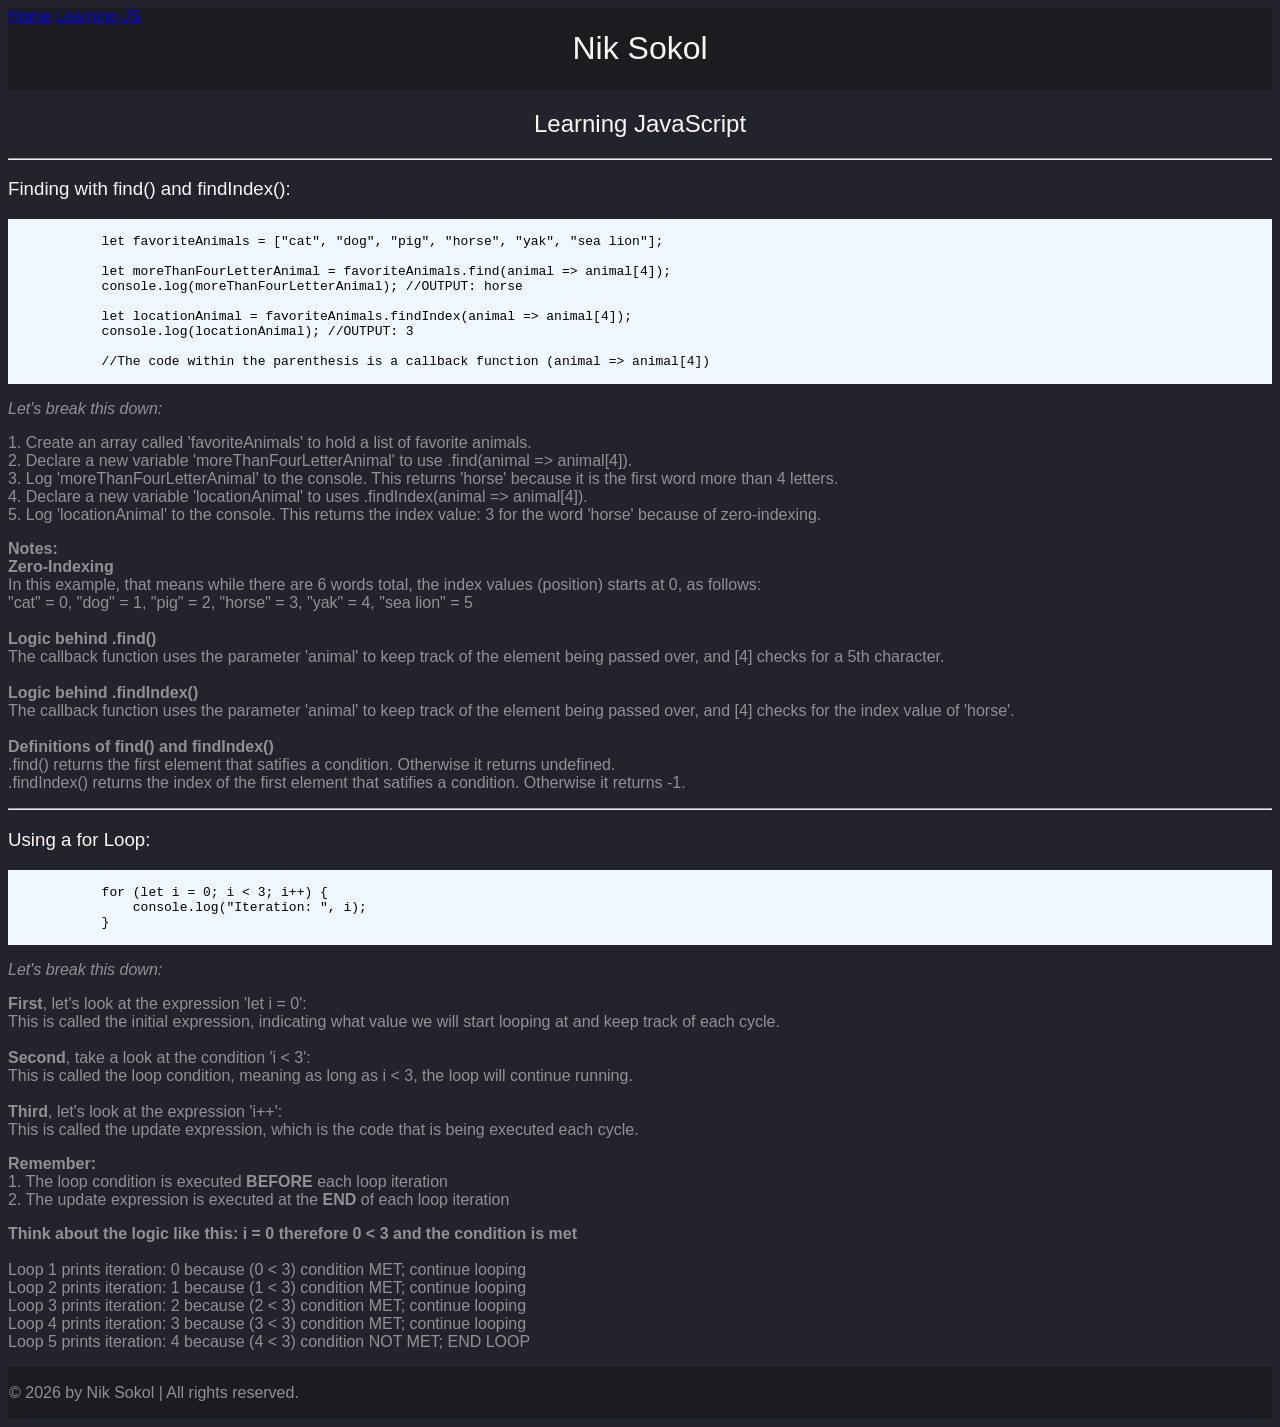
==== learning-js.html @ c6afce69 "Initial portfolio site project Created/added first drafts of: - index.html (main landing 'home' page" ====
<!DOCTYPE html>
<html lang="en">
<head>
    <meta charset="UTF-8">
    <meta name="viewport" content="width=device-width, initial-scale=1.0">
     <title>Learning JavaScript</title>
    <link rel="stylesheet" href="mystyles.css">
</head>

<body>
    <nav class="navbar">
        <ul class="menu">
            <a href="index.html">Home</a>
            <a href="learning-js.html">Learning JS</a> 
        </ul>
    </nav>
    <div class="header">
    <header>
        <h1>Nik Sokol</h1>
    </header>
    </div>
    <main>
        <h2>Learning JavaScript</h2>
        <hr>
        <div id="find-array-methods">
            <h3>Finding with find() and findIndex():</h3>
        <pre><code>
            let favoriteAnimals = ["cat", "dog", "pig", "horse", "yak", "sea lion"];

            let moreThanFourLetterAnimal = favoriteAnimals.find(animal => animal[4]); 
            console.log(moreThanFourLetterAnimal); //OUTPUT: horse
            
            let locationAnimal = favoriteAnimals.findIndex(animal => animal[4]);
            console.log(locationAnimal); //OUTPUT: 3

            //The code within the parenthesis is a callback function (animal => animal[4]) 
        </code></pre>
        <p><em>Let's break this down:</em></p>
            <p> 1. Create an array called 'favoriteAnimals' to hold a list of favorite animals.<br>  
                2. Declare a new variable 'moreThanFourLetterAnimal' to use .find(animal => animal[4]).<br>
                3. Log 'moreThanFourLetterAnimal' to the console. This returns 'horse' because it is the first word more than 4 letters.<br>
                4. Declare a new variable 'locationAnimal' to uses .findIndex(animal => animal[4]).<br>
                5. Log 'locationAnimal' to the console. This returns the index value: 3 for the word 'horse' because of zero-indexing.
            </p>
            <p><strong>Notes: </strong><br>
                <b>Zero-Indexing</b><br>
                In this example, that means while there are 6 words total, the index values (position) starts at 0, as follows:<br>
                "cat" = 0, "dog" = 1, "pig" = 2, "horse" = 3, "yak" = 4, "sea lion" = 5<br>
                <br>
                <b>Logic behind .find()</b><br>
                The callback function uses the parameter 'animal' to keep track of the element being passed over, and [4] checks for a 5th character.<br><br>
                <b>Logic behind .findIndex()</b><br>
                The callback function uses the parameter 'animal' to keep track of the element being passed over, and [4] checks for the index value of 'horse'. <br> <br>
                <b>Definitions of find() and findIndex()</b><br>
                .find() returns the first element that satifies a condition. Otherwise it returns undefined. <br>
                .findIndex() returns the index of the first element that satifies a condition. Otherwise it returns -1. <br> 
            </p>
        </div>
        <hr>
        <div class="forLoop">
        <h3>Using a for Loop:</h3>
        <pre><code>
            for (let i = 0; i < 3; i++) {
                console.log("Iteration: ", i);
            }
        </code></pre>
        <p><em>Let's break this down:</em></p>
        <p>
            <b>First</b>, let's look at the expression 'let i = 0': <br> 
            This is called the initial expression, indicating what value we will start looping at and keep track of each cycle.<br>
            <br>
            <b>Second</b>, take a look at the condition 'i < 3': <br>
            This is called the loop condition, meaning as long as i < 3, the loop will continue running. <br>
            <br>
            <b>Third</b>, let's look at the expression 'i++': <br>
            This is called the update expression, which is the code that is being executed each cycle.</p>
        <p><b>Remember: </b><br> 
            1. The loop condition is executed <b>BEFORE</b> each loop iteration<br>
            2. The update expression is executed at the <b>END</b> of each loop iteration<br>
        </p>
        <p><b>Think about the logic like this: 
            i = 0 therefore 0 < 3 and the condition is met </b><br>
            <br>
            Loop 1 prints iteration: 0 because (0 < 3) condition MET; continue looping <br>
            Loop 2 prints iteration: 1 because (1 < 3) condition MET; continue looping <br>
            Loop 3 prints iteration: 2 because (2 < 3) condition MET; continue looping <br>
            Loop 4 prints iteration: 3 because (3 < 3) condition MET; continue looping <br>
            Loop 5 prints iteration: 4 because (4 < 3) condition NOT MET; END LOOP <br>
        </p>
        </div>
    </main>
    <footer>
        <p>&copy; 2026 by Nik Sokol | All rights reserved.</p>
    </footer>
</body>
</html>
---- mystyles.css ----
@charset "UTF-8";
:root {
  background-color: #23232c;
}
.header {
  margin: 0;
  padding: 1px;
  text-align: left;
  background: #1c1c20;
}

body {
  background-color: #23232c;
  font-family: sans-serif;
  font-weight: 350;
}

h1 {
  color: #f8f5f4;
  text-align: center;
  font-weight: 450;
}

h2 {
  color: #f8f5f4;
  text-align: center;
  font-weight: 400;
}

h3 {
  color: #f8f5f4;
  text-align: left;
  font-weight: 400;
}

p {
   color: #909095;
   text-align:left;
   margin-left: auto;
   margin-right: auto;
}

ul { /* nav bar links in header */
  list-style-type: none;
  margin: 0;
  padding: 0;
  float: left;
}

code {
  display:block;
  background-color: aliceblue;
}
footer { /*footer won't load as a footer */
  margin: 0;
  padding: 1px;
  text-align: center;
  background-color:#1c1c20;
}
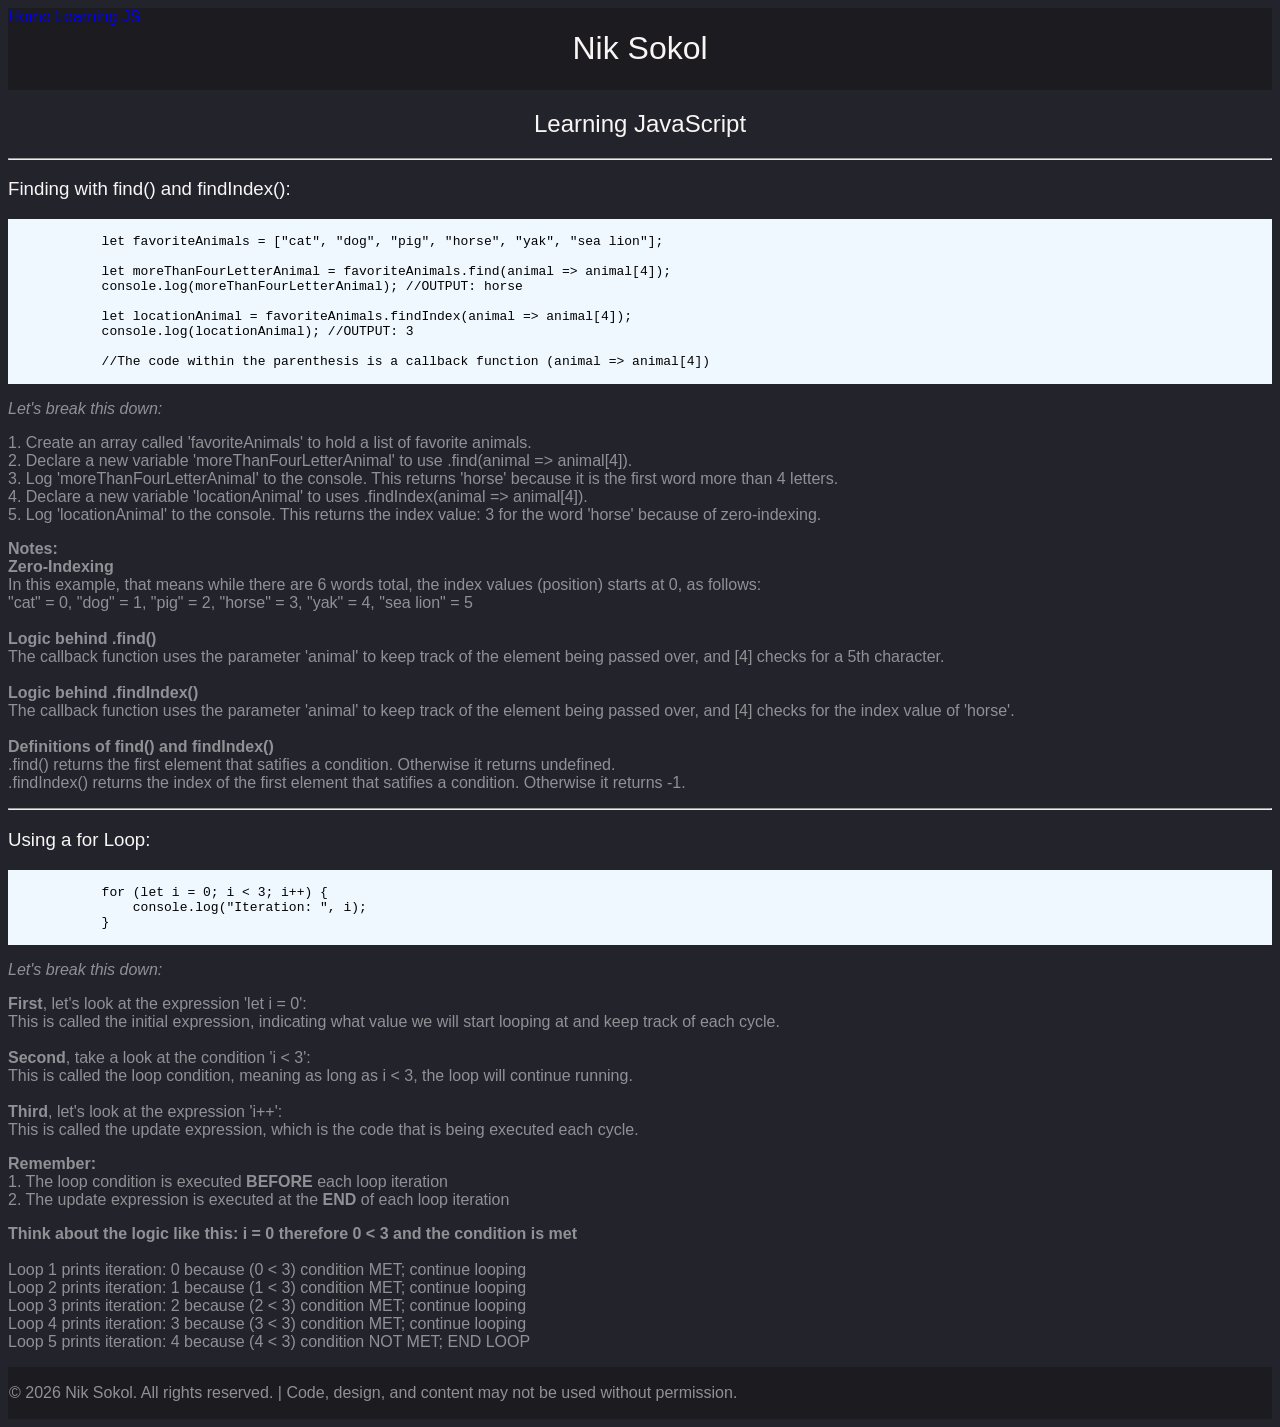
==== commit 3390044e: "Edited footer text and added comments" ====
--- a/learning-js.html
+++ b/learning-js.html
@@ -1,3 +1,13 @@
+
+<!--
+  Portfolio Website
+  Created by Nik Sokol
+  © 2026 Nik Sokol. All rights reserved.
+
+  This code, design, and content may not be used, reproduced,
+  or distributed without explicit permission.
+-->
+  
 <!DOCTYPE html>
 <html lang="en">
 <head>
@@ -90,7 +100,7 @@
         </div>
     </main>
     <footer>
-        <p>&copy; 2026 by Nik Sokol | All rights reserved.</p>
+        <p>&copy; 2026 Nik Sokol. All rights reserved. | Code, design, and content may not be used without permission.</p>
     </footer>
 </body>
 </html>
--- a/mystyles.css
+++ b/mystyles.css
@@ -1,3 +1,12 @@
+
+/*
+  Portfolio Website
+  Created by Nik Sokol
+  © 2026 Nik Sokol. All rights reserved.
+
+  Unauthorized use, reproduction, or distribution is prohibited.
+*/
+
 @charset "UTF-8";
 :root {
   background-color: #23232c;
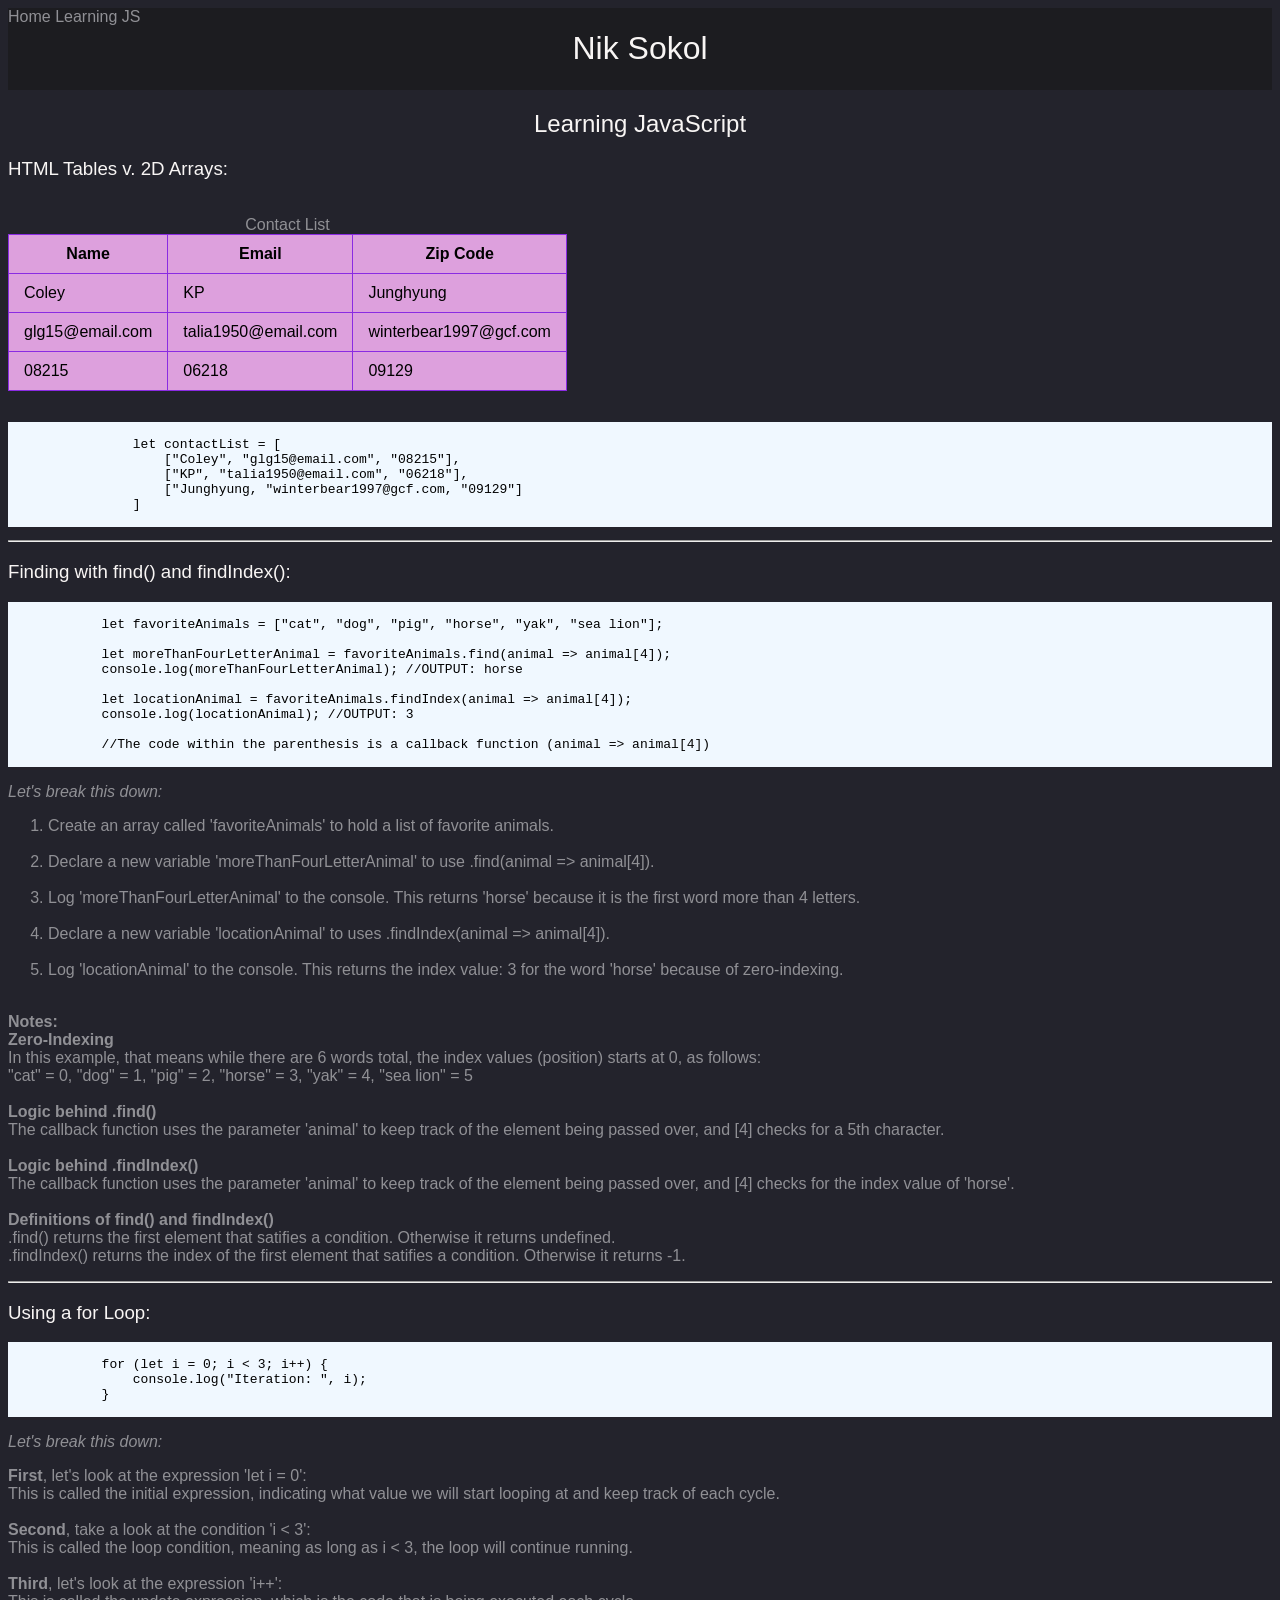
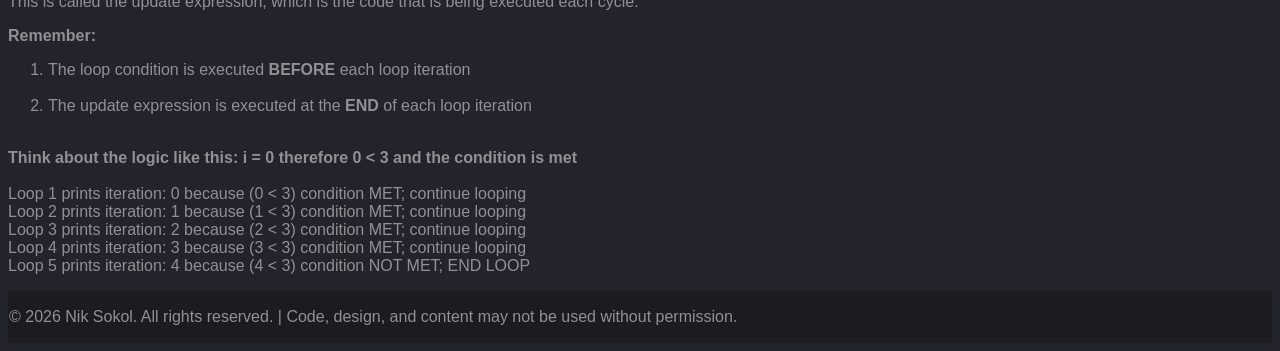
==== commit f4637237: "added a button, HTML table, multidimensional array JS example, favicon, modified specific <p> into <" ====
--- a/learning-js.html
+++ b/learning-js.html
@@ -15,6 +15,7 @@
     <meta name="viewport" content="width=device-width, initial-scale=1.0">
      <title>Learning JavaScript</title>
     <link rel="stylesheet" href="mystyles.css">
+    <link rel="icon" type=""image/x-icon" href="favicon.ico"> <!--favicon.cc-->
 </head>
 
 <body>
@@ -22,6 +23,7 @@
         <ul class="menu">
             <a href="index.html">Home</a>
             <a href="learning-js.html">Learning JS</a> 
+            <!--<a href="about.html" target="_blank">About</a>-->
         </ul>
     </nav>
     <div class="header">
@@ -31,6 +33,39 @@
     </div>
     <main>
         <h2>Learning JavaScript</h2>
+        <div id="multidimensional-arrays">
+            <h3>HTML Tables v. 2D Arrays:</h3><br>
+            <table style="width:auto">
+                <caption>Contact List</caption>
+                <tr> <!--Rows-->
+                    <th>Name</th> <!--Columns-->
+                    <th>Email</th>
+                    <th>Zip Code</th>
+                </tr>
+                <tr>
+                    <td>Coley</td> <!--Cells-->
+                    <td>KP</td>
+                    <td>Junghyung</td>
+                </tr>
+                <tr style="width:auto">
+                    <td>glg15@email.com</td>
+                    <td>talia1950@email.com</td>
+                    <td>winterbear1997@gcf.com</td>
+                </tr>
+                <tr>
+                    <td>08215</td>
+                    <td>06218</td>
+                    <td>09129</td>
+                </tr>
+            </table> <br>
+            <pre><code>
+                let contactList = [
+                    ["Coley", "glg15@email.com", "08215"],
+                    ["KP", "talia1950@email.com", "06218"],
+                    ["Junghyung, "winterbear1997@gcf.com, "09129"]
+                ]
+            </code></pre>
+        </div>
         <hr>
         <div id="find-array-methods">
             <h3>Finding with find() and findIndex():</h3>
@@ -46,11 +81,14 @@
             //The code within the parenthesis is a callback function (animal => animal[4]) 
         </code></pre>
         <p><em>Let's break this down:</em></p>
-            <p> 1. Create an array called 'favoriteAnimals' to hold a list of favorite animals.<br>  
-                2. Declare a new variable 'moreThanFourLetterAnimal' to use .find(animal => animal[4]).<br>
-                3. Log 'moreThanFourLetterAnimal' to the console. This returns 'horse' because it is the first word more than 4 letters.<br>
-                4. Declare a new variable 'locationAnimal' to uses .findIndex(animal => animal[4]).<br>
-                5. Log 'locationAnimal' to the console. This returns the index value: 3 for the word 'horse' because of zero-indexing.
+            <p style="color:#909095"> 
+                <ol style="color:#909095">
+                    <li>Create an array called 'favoriteAnimals' to hold a list of favorite animals.</li><br>
+                    <li>Declare a new variable 'moreThanFourLetterAnimal' to use .find(animal => animal[4]).</li><br>
+                    <li>Log 'moreThanFourLetterAnimal' to the console. This returns 'horse' because it is the first word more than 4 letters.</li><br>
+                    <li>Declare a new variable 'locationAnimal' to uses .findIndex(animal => animal[4]).</li><br>
+                    <li>Log 'locationAnimal' to the console. This returns the index value: 3 for the word 'horse' because of zero-indexing.</li><br>
+                </ol>
             </p>
             <p><strong>Notes: </strong><br>
                 <b>Zero-Indexing</b><br>
@@ -84,9 +122,11 @@
             <br>
             <b>Third</b>, let's look at the expression 'i++': <br>
             This is called the update expression, which is the code that is being executed each cycle.</p>
-        <p><b>Remember: </b><br> 
-            1. The loop condition is executed <b>BEFORE</b> each loop iteration<br>
-            2. The update expression is executed at the <b>END</b> of each loop iteration<br>
+        <p style="color:#909095"><b>Remember: </b>
+            <ol style="color:#909095">
+                <li>The loop condition is executed <b>BEFORE</b> each loop iteration</li><br>
+                <li>The update expression is executed at the <b>END</b> of each loop iteration</li><br>
+            </ol>
         </p>
         <p><b>Think about the logic like this: 
             i = 0 therefore 0 < 3 and the condition is met </b><br>
--- a/mystyles.css
+++ b/mystyles.css
@@ -11,6 +11,17 @@
 :root {
   background-color: #23232c;
 }
+
+a:link, a:visited{
+color:#909095;
+text-decoration: none;
+}
+
+a:hover, a:active{/* why won't this work? It reverts to grey*/
+color:#f8f5f4;
+text-decoration: none;
+}
+
 .header {
   margin: 0;
   padding: 1px;
@@ -60,6 +71,24 @@
   display:block;
   background-color: aliceblue;
 }
+
+table, th, td {
+  border:1px solid black;
+  border-collapse: collapse;
+  padding-top: 10px;
+  padding-bottom: 10px;
+  padding-left: 15px;
+  padding-right: 15px;
+}
+
+th, td{
+  background-color:plum;
+  border-color:blueviolet; /*this overrides the border solid black*/
+}
+
+caption{
+  color:#909095;
+}
 footer { /*footer won't load as a footer */
   margin: 0;
   padding: 1px;
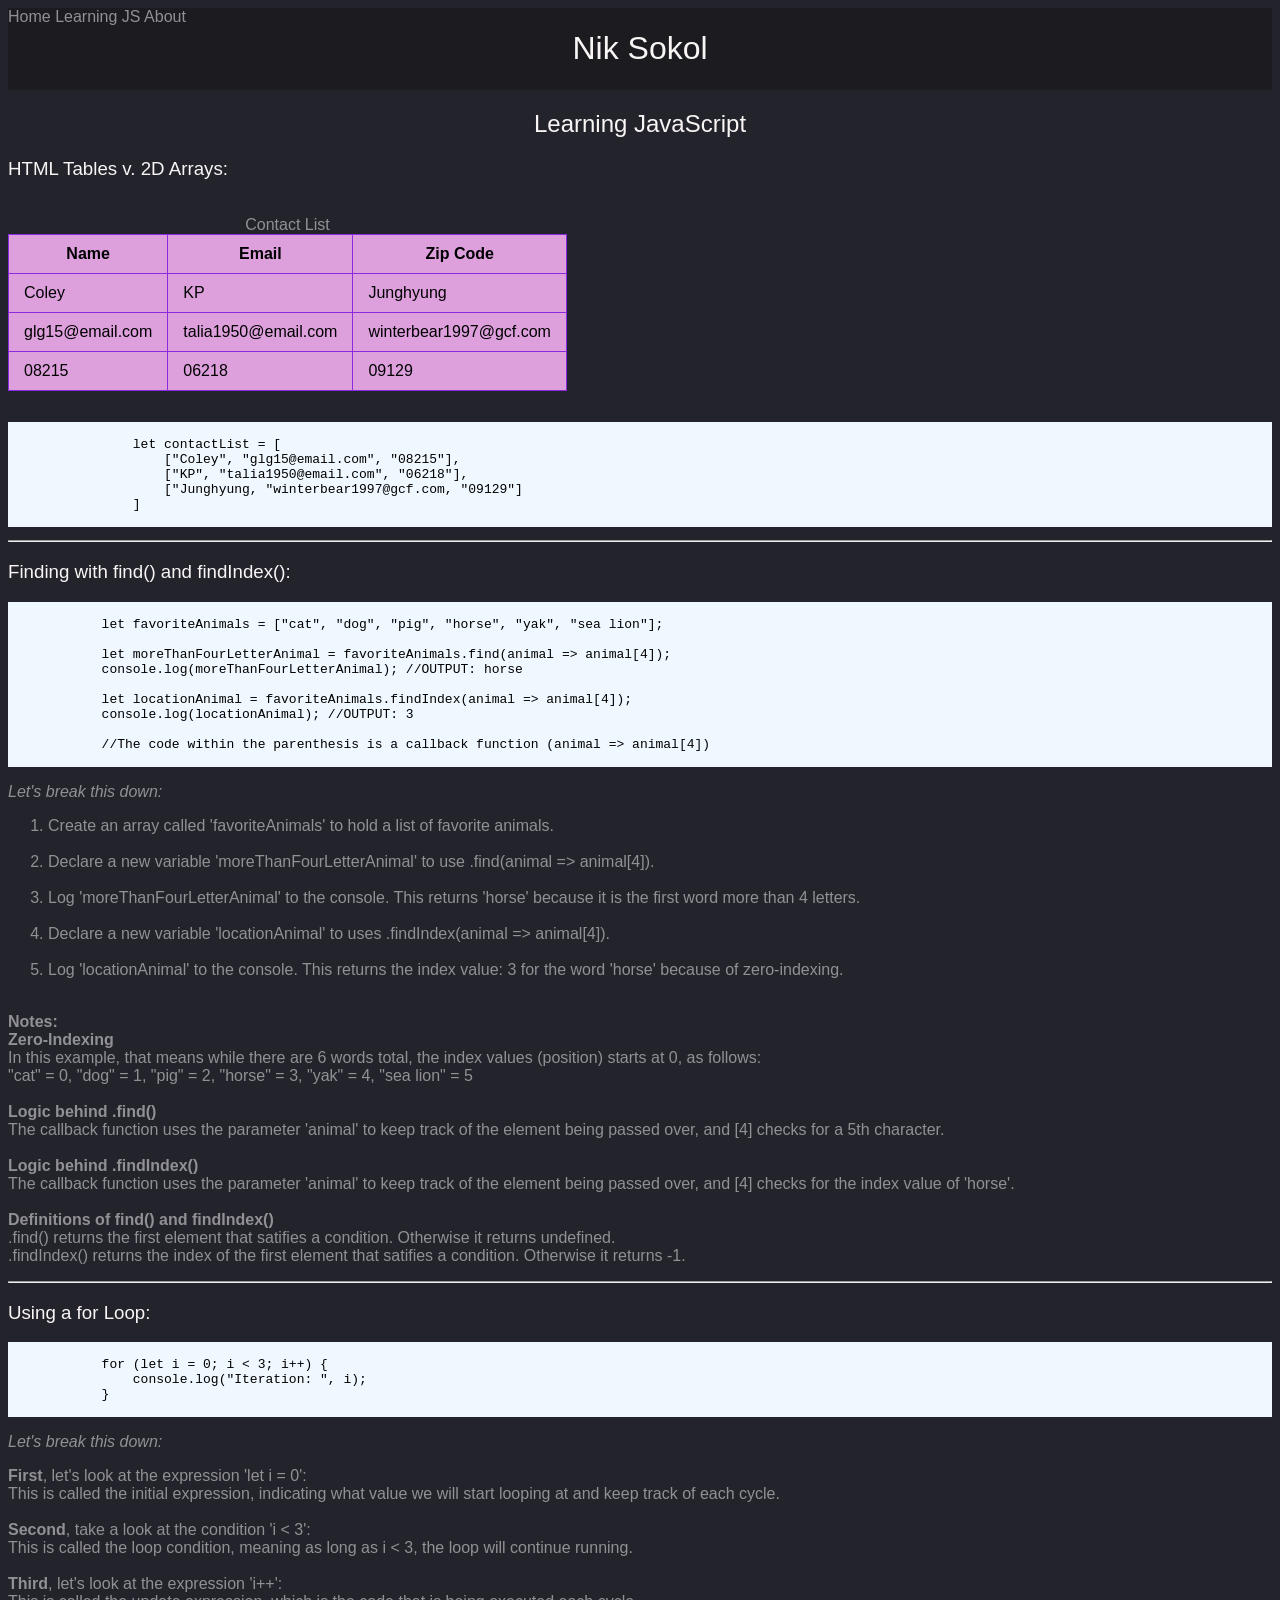
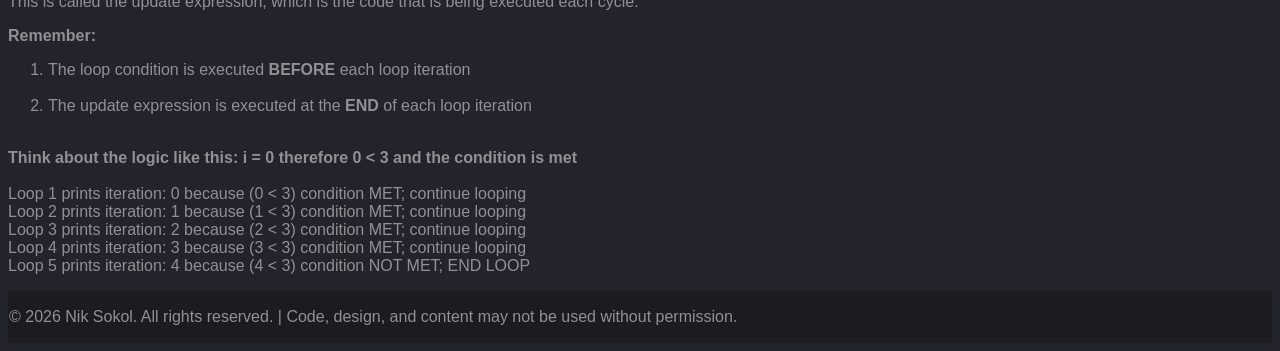
==== commit fee98983: "added a contact form, about page, and filler resume page to be filled later; updated README.md" ====
--- a/learning-js.html
+++ b/learning-js.html
@@ -23,7 +23,7 @@
         <ul class="menu">
             <a href="index.html">Home</a>
             <a href="learning-js.html">Learning JS</a> 
-            <!--<a href="about.html" target="_blank">About</a>-->
+            <a href="about.html" target="_blank">About</a>
         </ul>
     </nav>
     <div class="header">
